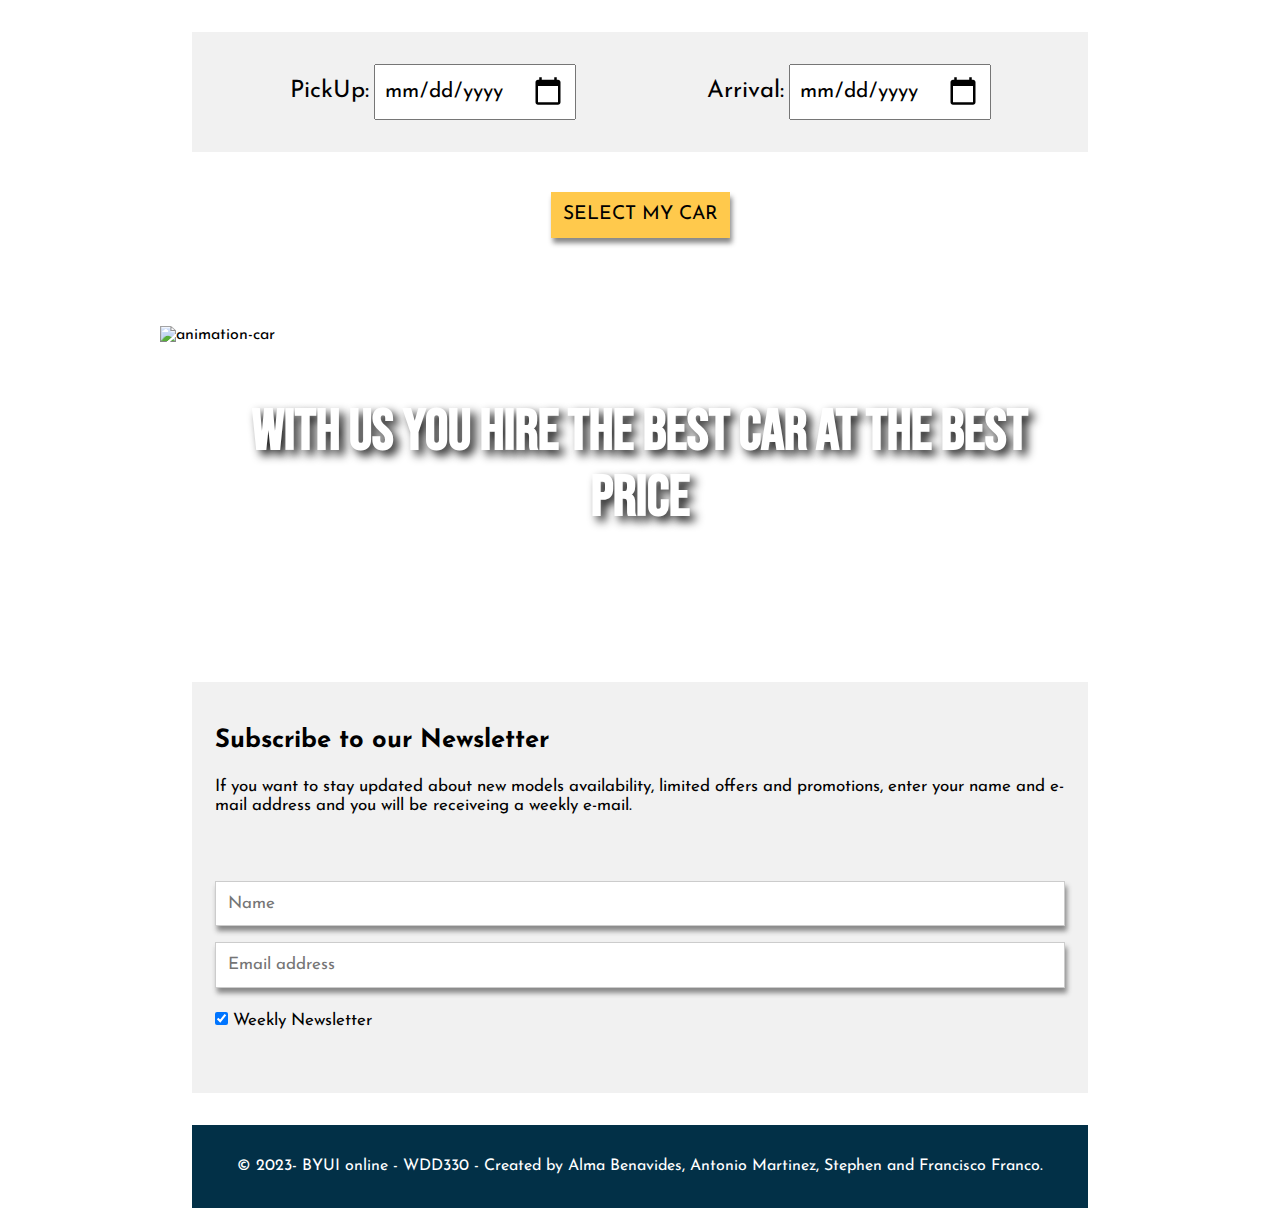
==== index.html @ 82a7524a "initial commit" ====
<!DOCTYPE html>
<html lang="en">
<head>
    <meta charset="UTF-8">
    <meta http-equiv="X-UA-Compatible" content="IE=edge">
    <meta name="viewport" content="width=device-width, initial-scale=1.0">
    <link rel="shortcut icon" href="images/favicon.ico" type="image/x-icon">
    <link rel="stylesheet" href="./css/normalize.css">
    <link rel="stylesheet" href="./css/styles.css">
    <title>Document</title>
</head>
<body class="bodyI">
    <div id="content"></div>

    <script type="module" src="./javascript/index.js"></script>
</body>
<footer>    
    &copy; 2023- BYUI online - WDD330 - Created by Alma Benavides, Antonio Martinez, Stephen and Francisco Franco.
</footer>
</html>
---- css/styles.css ----
@import url('https://fonts.googleapis.com/css2?family=Anton&family=Bebas+Neue&family=Josefin+Sans&family=Kaushan+Script&display=swap');
/* @import url('https://fonts.googleapis.com/css2?family=Source+Sans+Pro&family=Yanone+Kaffeesatz&display=swap'); */

:root {

/* fonts */
--font-body: 'Josefin Sans', sans-serif;
--font-headline: 'Bebas Neue', cursive;
/* colors */
--primary-color: #023047;
--secondary-color: #FFC94C;
--tertiary-color: #E4C79F;
--light-grey: #f1f1f1;
--dark-grey: #3A3A3A;
}

body{
    max-width: 960px;
    margin: 0 auto;
    font-family: var(--font-body);
}

#car-animation {
    width: fit-content;
    animation-name: mianimation;
    animation-duration: 4s;
    animation-delay: 0s;
    position: relative;
    animation-iteration-count: infinite;
    margin-top: 5rem;
    margin-bottom: 0;
}
#car-animation img{
    width: auto;
    height: 150px;
}

  
@keyframes mianimation {
    0% { left:0%; top:0px;}
    50% {left:300px; top:0px;}
    100% {left:65%; top:0px;}
}

.face{
    height: 40px;
}

.heading{
    display: flex;
    justify-content: space-between;
    margin: 2rem;
    margin-top: 0;
    margin-bottom: 0;
    background-color: var(--primary-color);
}

.logo img{
    height: 150px;
    padding: 1rem;
    border-radius: 2rem;
    
}

.media img{
    height: 40px;
    padding: 1rem;
}
.navigation{
    margin: 2rem;
    margin-top: 0;
    padding-top: 0;

}
.navigation img{
    width: 100%;
    height: auto;

}

.grid{
    margin: 2rem;
    display: grid;
    grid-template-columns: 2(1fr);
    grid-template-rows: auto;
    text-align: center;
    background-color: var(--light-grey);
    padding: 2rem;
    font-family: var(--font-body);
}

.grid input[type=date]{
    padding: .5rem;
    font-family: var(--font-body);
    font-size: 1.3rem;
}
.grid label{
    font-size: 1.5rem;
}
.grid input[type=date]::-webkit-calendar-picker-indicator{
    font-size: 2rem;
    cursor: pointer;
}



.pickup{
    grid-column: 1/2;
}
.arrival{
    grid-column: 2/3;
}
.submission{
    margin: 2rem;
    text-align: center;
}
.submission input{
    font-family: var(--font-body);
    font-size: 1.2rem;
}

form {
    border: 3px solid #f1f1f1;
    font-family: var(--font-body);
    margin: 2rem;
  }
  
  .container {
    padding: 20px;
    background-color: var(--light-grey);
    font-family: var(--font-body);
    font-size: 17px;
  }
  
  input[type=text], input[type=submit] {
    width: 100%;
    padding: 12px;
    margin: 8px 0;
    display: inline-block;
    border: 1px solid #ccc;
    box-sizing: border-box;
    font-family: var(--font-body);
    cursor: pointer;
    box-shadow: 2px 5px 5px #888888;

  }
  
  input[type=checkbox] {
    margin-top: 16px;
  }
  
  input[type=submit] {
    background-color: var(--secondary-color);
    color: black;
    border: none;
    width: auto;
  }
  
  input[type=submit]:hover {
    opacity: 0.8;
  }

.slogan{
    text-align: center;
    margin: 2rem;
    margin-bottom: 6rem;
    padding: 1rem;
    font-family: var(--font-headline);
    font-size: 1.8rem;
    background-image: url('https://images.unsplash.com/photo-1563242152-568e5de6f2b8?ixlib=rb-4.0.3&ixid=MnwxMjA3fDB8MHxwaG90by1wYWdlfHx8fGVufDB8fHx8&auto=format&fit=crop&w=1528&q=80');
    background-position: center;
    background-repeat: no-repeat;
    background-size: cover;
    margin-top: 0;
}

.slogan h1{
    color: white;
    text-shadow: 5px 5px 10px rgba(0, 0, 0, 0.9);
}

.animation{
    display: block;
    margin: 2rem;
    text-align: center;
    padding-right: 8rem;
    padding-left: 8rem;
}
.animation img{
    width: 100%;
    height: auto;
    border-radius: 1rem;
}

footer{
    margin: 2rem;
    padding: 2rem;
    background-color: var(--primary-color);
    color: white;
    text-align: center;
    margin-bottom: 0;
}


@media only screen and (max-width : 450px){

    .heading, .navigation{
        margin: 0;

    }
    .grid{
        display: block;
        margin: 0;
        margin-top: 2rem;
    }
    .arrival{
        margin-top: 2rem;
    }

    .media img{
        display: none;
    }

    .slogan{
        margin: 1rem;
    }

    .suscribe, form{
        margin: 0;
    
    }

    #car-animation img{
        height: 90px;
    }
    @keyframes mianimation {
        0% { left:0px; top:0px;}
        50% {left:200px; top:0px;}
        100% {left:100%; top:0px;}
    }

    footer{
        margin: 0;
        margin-top: 2rem;
    }
}
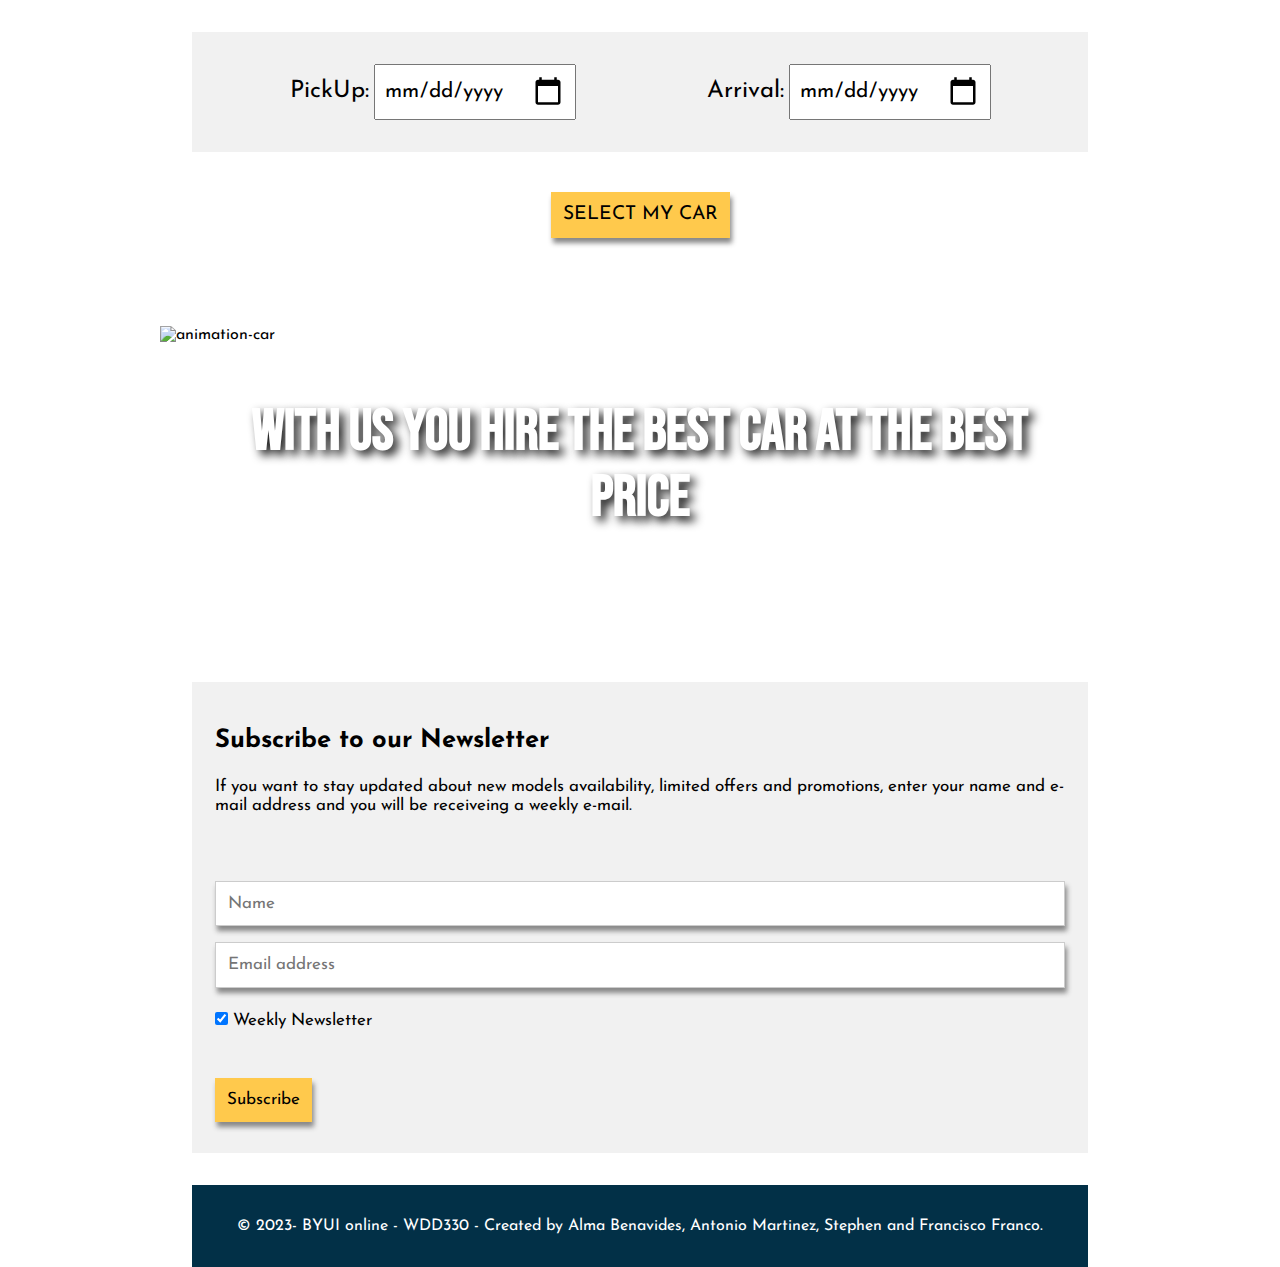
==== commit b6803806: "second commit" ====
--- a/index.html
+++ b/index.html
@@ -9,10 +9,15 @@
     <link rel="stylesheet" href="./css/styles.css">
     <title>Document</title>
 </head>
-<body class="bodyI">
+
+<body onload="getPageContent()">
     <div id="content"></div>
 
+
+
+    <script src="./javascript/pages.js"></script>
     <script type="module" src="./javascript/index.js"></script>
+    
 </body>
 <footer>    
     &copy; 2023- BYUI online - WDD330 - Created by Alma Benavides, Antonio Martinez, Stephen and Francisco Franco.
--- a/css/styles.css
+++ b/css/styles.css
@@ -46,7 +46,7 @@
     height: 40px;
 }
 
-.heading{
+.heading,.sHeader{
     display: flex;
     justify-content: space-between;
     margin: 2rem;
@@ -192,6 +192,13 @@
     border-radius: 1rem;
 }
 
+.thanks{
+    text-align: center;
+    margin: 2rem;
+    margin-top: 4rem;
+    margin-bottom: 10rem;
+}
+
 footer{
     margin: 2rem;
     padding: 2rem;
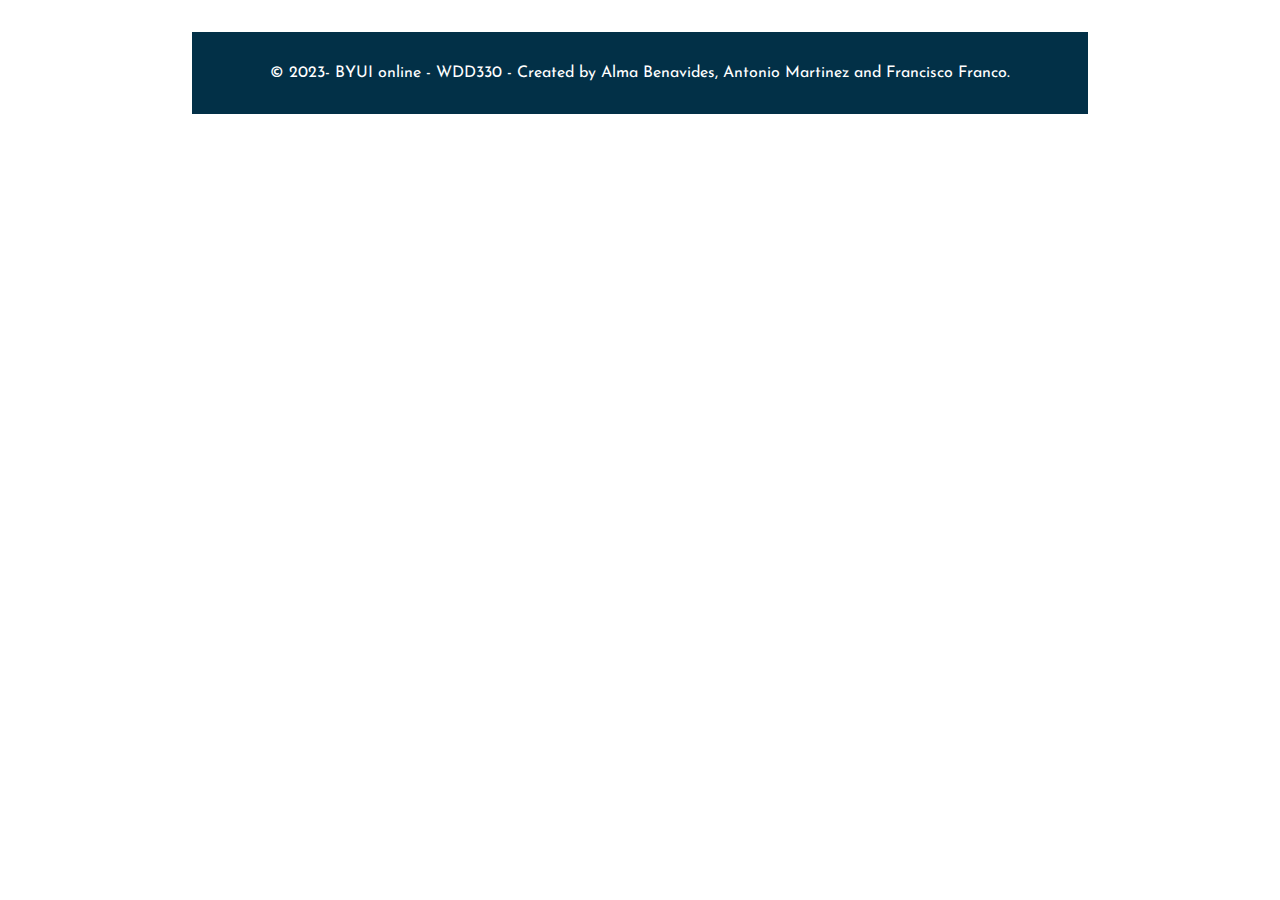
==== commit 2e378102: "checkout and cars page" ====
--- a/index.html
+++ b/index.html
@@ -4,22 +4,18 @@
     <meta charset="UTF-8">
     <meta http-equiv="X-UA-Compatible" content="IE=edge">
     <meta name="viewport" content="width=device-width, initial-scale=1.0">
+    <meta name="description" content="UMC Car Rental Website for Final Project by Team4 in WDD 330">
     <link rel="shortcut icon" href="images/favicon.ico" type="image/x-icon">
     <link rel="stylesheet" href="./css/normalize.css">
     <link rel="stylesheet" href="./css/styles.css">
     <title>Document</title>
 </head>
-
-<body onload="getPageContent()">
+<body class="bodyI">
     <div id="content"></div>
 
-
-
-    <script src="./javascript/pages.js"></script>
     <script type="module" src="./javascript/index.js"></script>
-    
 </body>
 <footer>    
-    &copy; 2023- BYUI online - WDD330 - Created by Alma Benavides, Antonio Martinez, Stephen and Francisco Franco.
+    &copy; 2023- BYUI online - WDD330 - Created by Alma Benavides, Antonio Martinez and Francisco Franco.
 </footer>
 </html>--- a/css/styles.css
+++ b/css/styles.css
@@ -46,7 +46,7 @@
     height: 40px;
 }
 
-.heading,.sHeader{
+.heading{
     display: flex;
     justify-content: space-between;
     margin: 2rem;
@@ -132,7 +132,7 @@
     font-size: 17px;
   }
   
-  input[type=text], input[type=submit] {
+  input[type=text], input[type=submit], input[type=email], input[type=tel], input#cc-number, input#cc-name, input#cc-exp, input#cc-csc{
     width: 100%;
     padding: 12px;
     margin: 8px 0;
@@ -192,13 +192,6 @@
     border-radius: 1rem;
 }
 
-.thanks{
-    text-align: center;
-    margin: 2rem;
-    margin-top: 4rem;
-    margin-bottom: 10rem;
-}
-
 footer{
     margin: 2rem;
     padding: 2rem;
@@ -208,7 +201,36 @@
     margin-bottom: 0;
 }
 
-
+/* CHECKOUT */
+
+.top input, .top textarea, label.top, input#cc-exp, input#cc-csc{
+	font-size: 13px;
+	width: 100%;
+	padding: 16px;
+	border-radius: 4px;
+}
+input#cc-exp, input#cc-csc {margin-left: 1%; width: 20%;}
+fieldset {margin-bottom: 5%;}
+form label.top input:required {border-left: rgb(247, 187, 187) solid 6px;}
+form label.top input:required:valid {border-left: rgb(202, 252, 202) solid 6px;}
+
+/* CARS */
+
+.cards div {
+    display: grid;
+    grid-template: ". logo h2 price" auto 
+                    "input logo p1 price" auto 
+                    "input logo p2 price" auto
+                    ". logo p3 price" auto;
+    grid-template-columns: repeat(4);
+}
+.cards img{
+    width: 30%;
+
+}
+.cards input {
+    width: 40%;
+}
 @media only screen and (max-width : 450px){
 
     .heading, .navigation{
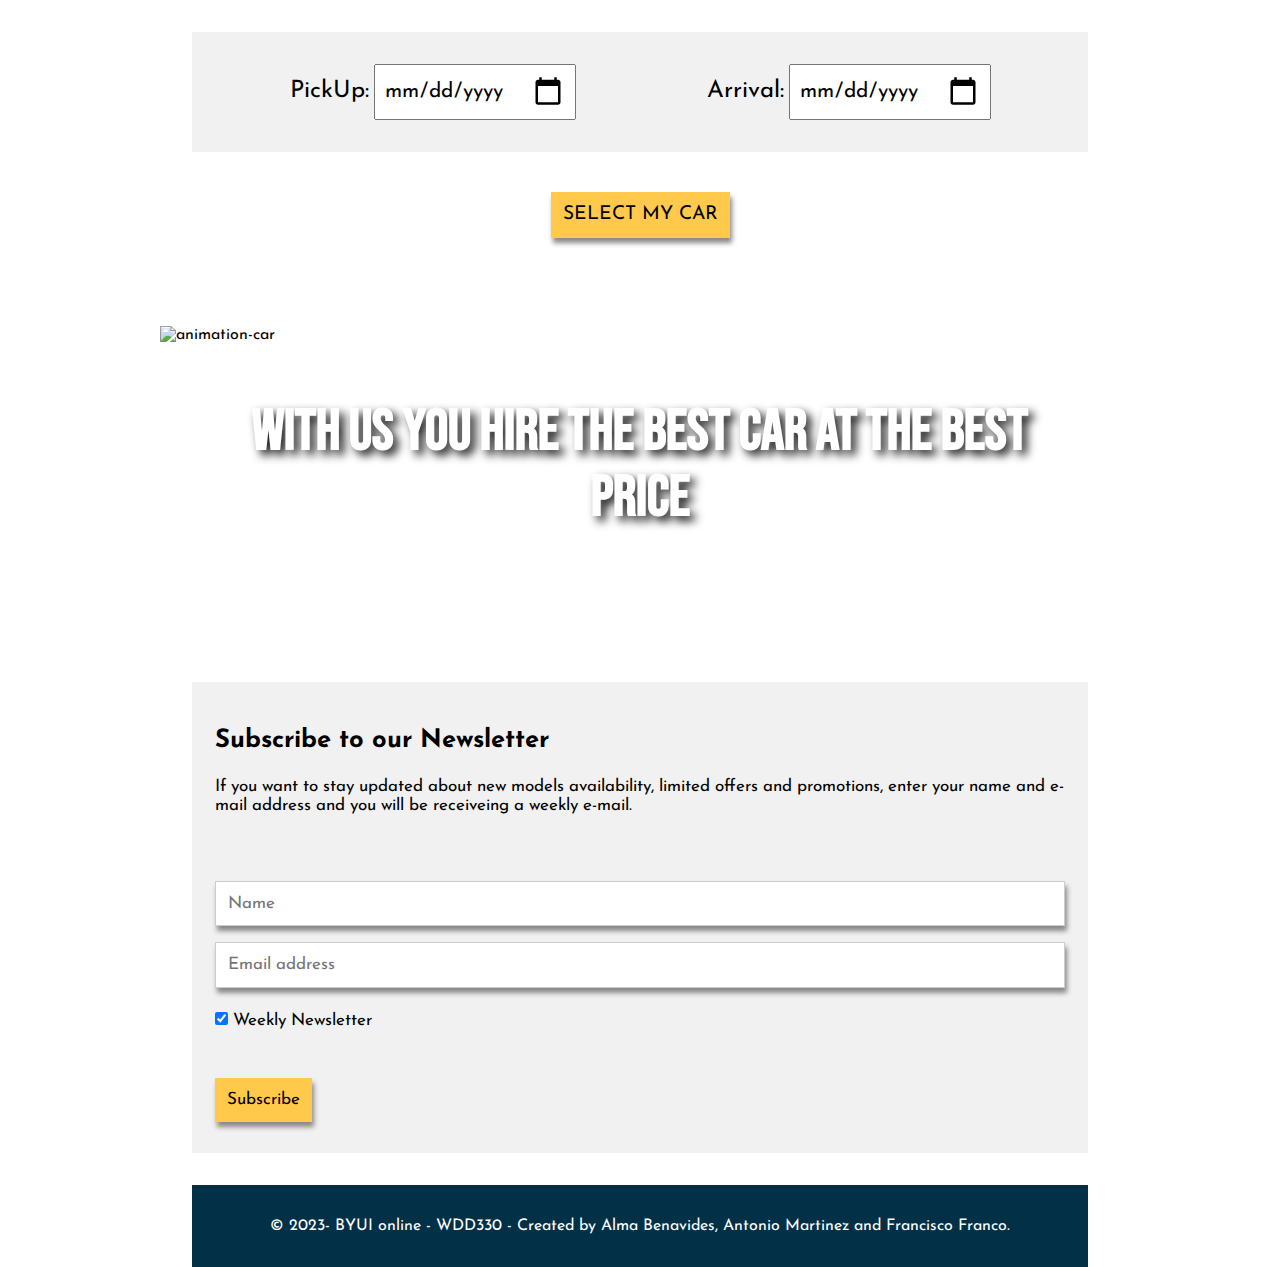
==== commit 6f971581: "checkout and cars pages" ====
--- a/index.html
+++ b/index.html
@@ -10,10 +10,15 @@
     <link rel="stylesheet" href="./css/styles.css">
     <title>Document</title>
 </head>
-<body class="bodyI">
+
+<body onload="getPageContent()">
     <div id="content"></div>
 
+
+
+    <script src="./javascript/pages.js"></script>
     <script type="module" src="./javascript/index.js"></script>
+    
 </body>
 <footer>    
     &copy; 2023- BYUI online - WDD330 - Created by Alma Benavides, Antonio Martinez and Francisco Franco.
--- a/css/styles.css
+++ b/css/styles.css
@@ -46,7 +46,7 @@
     height: 40px;
 }
 
-.heading{
+.heading,.sHeader{
     display: flex;
     justify-content: space-between;
     margin: 2rem;
@@ -132,7 +132,9 @@
     font-size: 17px;
   }
   
-  input[type=text], input[type=submit], input[type=email], input[type=tel], input#cc-number, input#cc-name, input#cc-exp, input#cc-csc{
+  input[type=text], input[type=submit], input[type=email], 
+  input[type=tel], input#cc-number, input#cc-name, 
+  input#cc-exp, input#cc-csc{
     width: 100%;
     padding: 12px;
     margin: 8px 0;
@@ -192,6 +194,13 @@
     border-radius: 1rem;
 }
 
+.thanks{
+    text-align: center;
+    margin: 2rem;
+    margin-top: 4rem;
+    margin-bottom: 10rem;
+}
+
 footer{
     margin: 2rem;
     padding: 2rem;
@@ -200,7 +209,6 @@
     text-align: center;
     margin-bottom: 0;
 }
-
 /* CHECKOUT */
 
 .top input, .top textarea, label.top, input#cc-exp, input#cc-csc{
@@ -231,6 +239,7 @@
 .cards input {
     width: 40%;
 }
+
 @media only screen and (max-width : 450px){
 
     .heading, .navigation{
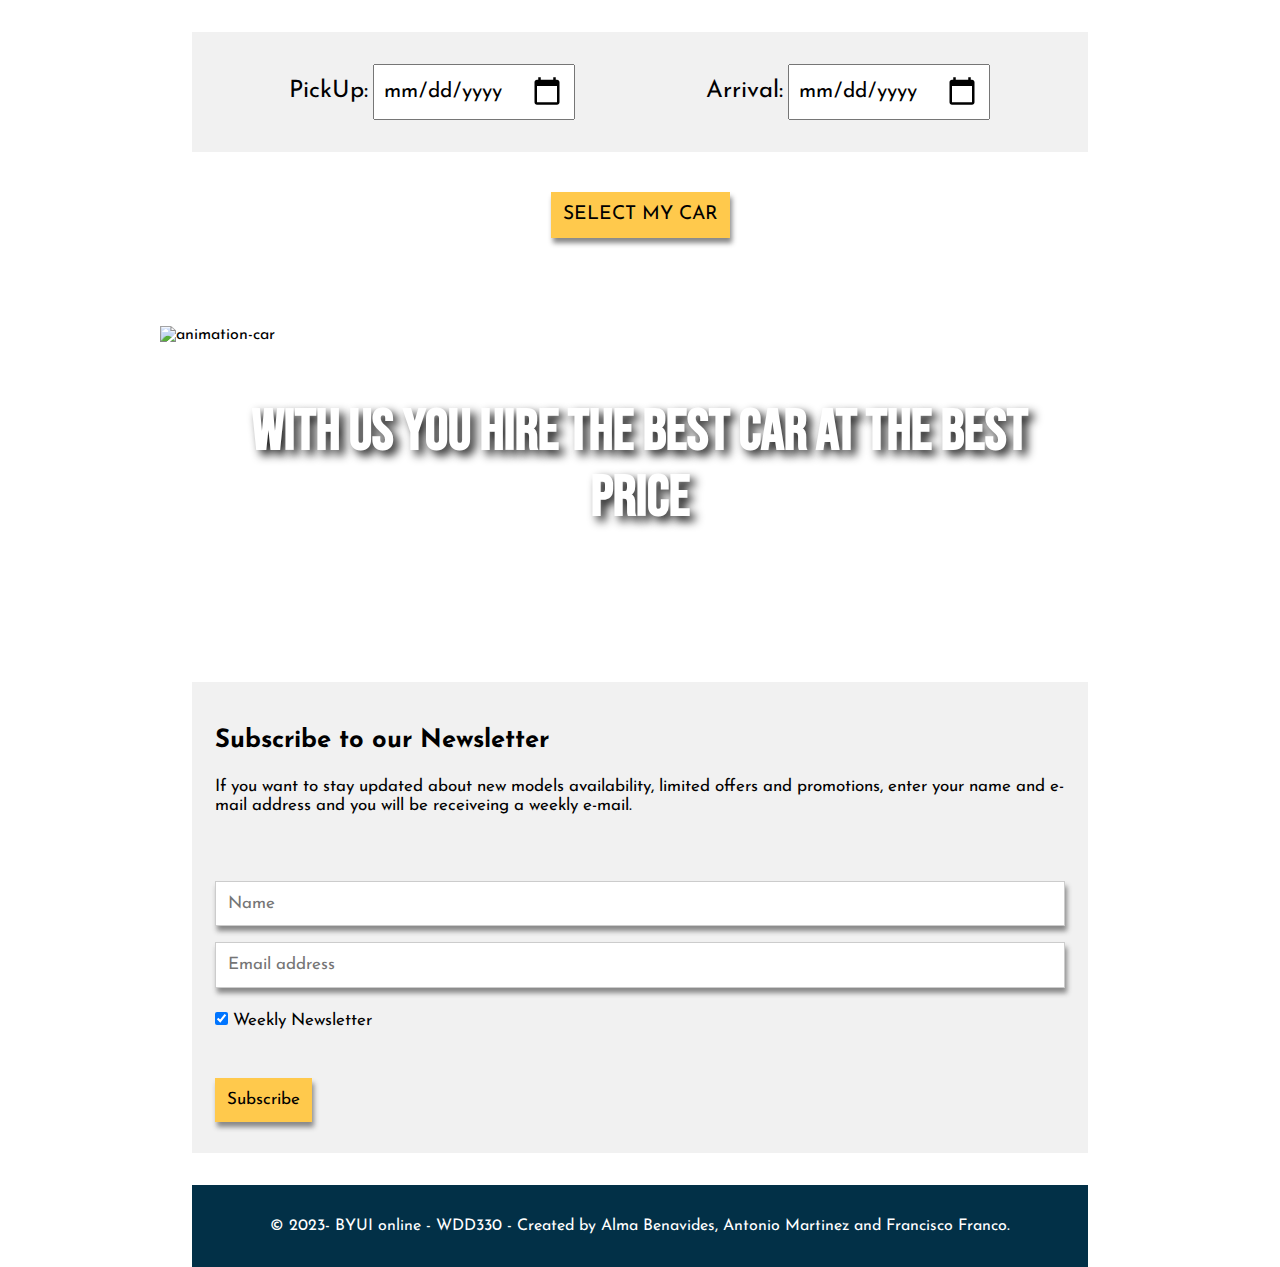
==== commit c776c2c0: "html and css validation" ====
--- a/index.html
+++ b/index.html
@@ -1,26 +1,29 @@
 <!DOCTYPE html>
 <html lang="en">
-<head>
-    <meta charset="UTF-8">
-    <meta http-equiv="X-UA-Compatible" content="IE=edge">
-    <meta name="viewport" content="width=device-width, initial-scale=1.0">
-    <meta name="description" content="UMC Car Rental Website for Final Project by Team4 in WDD 330">
-    <link rel="shortcut icon" href="images/favicon.ico" type="image/x-icon">
-    <link rel="stylesheet" href="./css/normalize.css">
-    <link rel="stylesheet" href="./css/styles.css">
+  <head>
+    <meta charset="UTF-8" />
+    <meta http-equiv="X-UA-Compatible" content="IE=edge" />
+    <meta name="viewport" content="width=device-width, initial-scale=1.0" />
+    <meta
+      name="description"
+      content="UMC Car Rental Website for Final Project by Team4 in WDD 330"
+    />
+    <link rel="shortcut icon" href="images/favicon.ico" type="image/x-icon" />
+    <link rel="stylesheet" href="./css/normalize.css" />
+    <link rel="stylesheet" href="./css/styles.css" />
+
     <title>Document</title>
-</head>
+  </head>
 
-<body onload="getPageContent()">
+  <body onload="getPageContent()">
     <div id="content"></div>
-
-
 
     <script src="./javascript/pages.js"></script>
     <script type="module" src="./javascript/index.js"></script>
-    
-</body>
-<footer>    
-    &copy; 2023- BYUI online - WDD330 - Created by Alma Benavides, Antonio Martinez and Francisco Franco.
-</footer>
-</html>+    <!--<script src="./javascript/cars.js">-->
+  <footer>
+    &copy; 2023- BYUI online - WDD330 - Created by Alma Benavides, Antonio
+    Martinez and Francisco Franco.
+  </footer>    
+  </body>
+</html>
--- a/css/styles.css
+++ b/css/styles.css
@@ -1,284 +1,408 @@
-@import url('https://fonts.googleapis.com/css2?family=Anton&family=Bebas+Neue&family=Josefin+Sans&family=Kaushan+Script&display=swap');
+@import url("https://fonts.googleapis.com/css2?family=Anton&family=Bebas+Neue&family=Josefin+Sans&family=Kaushan+Script&display=swap");
 /* @import url('https://fonts.googleapis.com/css2?family=Source+Sans+Pro&family=Yanone+Kaffeesatz&display=swap'); */
 
 :root {
-
-/* fonts */
---font-body: 'Josefin Sans', sans-serif;
---font-headline: 'Bebas Neue', cursive;
-/* colors */
---primary-color: #023047;
---secondary-color: #FFC94C;
---tertiary-color: #E4C79F;
---light-grey: #f1f1f1;
---dark-grey: #3A3A3A;
-}
-
-body{
-    max-width: 960px;
-    margin: 0 auto;
-    font-family: var(--font-body);
+  /* fonts */
+  --font-body: "Josefin Sans", sans-serif;
+  --font-headline: "Bebas Neue", cursive;
+  /* colors */
+  --primary-color: #023047;
+  --secondary-color: #ffc94c;
+  --tertiary-color: #e4c79f;
+  --light-grey: #f1f1f1;
+  --dark-grey: #3a3a3a;
+}
+
+body {
+  max-width: 960px;
+  margin: 0 auto;
+  font-family: var(--font-body);
 }
 
 #car-animation {
-    width: fit-content;
-    animation-name: mianimation;
-    animation-duration: 4s;
-    animation-delay: 0s;
-    position: relative;
-    animation-iteration-count: infinite;
-    margin-top: 5rem;
-    margin-bottom: 0;
-}
-#car-animation img{
-    width: auto;
-    height: 150px;
-}
-
-  
+  width: fit-content;
+  animation-name: mianimation;
+  animation-duration: 4s;
+  animation-delay: 0s;
+  position: relative;
+  animation-iteration-count: infinite;
+  margin-top: 5rem;
+  margin-bottom: 0;
+}
+#car-animation img {
+  width: auto;
+  height: 150px;
+}
+
 @keyframes mianimation {
-    0% { left:0%; top:0px;}
-    50% {left:300px; top:0px;}
-    100% {left:65%; top:0px;}
-}
-
-.face{
-    height: 40px;
-}
-
-.heading,.sHeader{
-    display: flex;
-    justify-content: space-between;
-    margin: 2rem;
-    margin-top: 0;
-    margin-bottom: 0;
-    background-color: var(--primary-color);
-}
-
-.logo img{
-    height: 150px;
-    padding: 1rem;
-    border-radius: 2rem;
-    
-}
-
-.media img{
-    height: 40px;
-    padding: 1rem;
-}
-.navigation{
-    margin: 2rem;
-    margin-top: 0;
-    padding-top: 0;
-
-}
-.navigation img{
-    width: 100%;
-    height: auto;
-
-}
-
-.grid{
-    margin: 2rem;
-    display: grid;
-    grid-template-columns: 2(1fr);
-    grid-template-rows: auto;
-    text-align: center;
-    background-color: var(--light-grey);
-    padding: 2rem;
-    font-family: var(--font-body);
-}
-
-.grid input[type=date]{
-    padding: .5rem;
-    font-family: var(--font-body);
-    font-size: 1.3rem;
-}
-.grid label{
-    font-size: 1.5rem;
-}
-.grid input[type=date]::-webkit-calendar-picker-indicator{
-    font-size: 2rem;
-    cursor: pointer;
-}
-
-
-
-.pickup{
-    grid-column: 1/2;
-}
-.arrival{
-    grid-column: 2/3;
-}
-.submission{
-    margin: 2rem;
-    text-align: center;
-}
-.submission input{
-    font-family: var(--font-body);
-    font-size: 1.2rem;
+  0% {
+    left: 0%;
+    top: 0px;
+  }
+  50% {
+    left: 300px;
+    top: 0px;
+  }
+  100% {
+    left: 65%;
+    top: 0px;
+  }
+}
+
+.face {
+  height: 40px;
+}
+
+.heading,
+.sHeader {
+  display: flex;
+  justify-content: space-between;
+  margin: 2rem;
+  margin-top: 0;
+  margin-bottom: 0;
+  background-color: var(--primary-color);
+}
+
+.logo img {
+  height: 150px;
+  padding: 1rem;
+  border-radius: 2rem;
+}
+
+.media img {
+  height: 40px;
+  padding: 1rem;
+}
+.navigation {
+  margin: 2rem;
+  margin-top: 0;
+  padding-top: 0;
+}
+.navigation img {
+  width: 100%;
+  height: auto;
+}
+
+.grid {
+  margin: 2rem;
+  display: grid;
+  grid-template-columns: repeat(2, 1fr);
+  text-align: center;
+  background-color: var(--light-grey);
+  padding: 2rem;
+  font-family: var(--font-body);
+}
+
+.grid input[type="date"] {
+  padding: 0.5rem;
+  font-family: var(--font-body);
+  font-size: 1.3rem;
+}
+.grid label {
+  font-size: 1.5rem;
+}
+.grid input[type="date"]::-webkit-calendar-picker-indicator {
+  font-size: 2rem;
+  cursor: pointer;
+}
+
+.pickup {
+  grid-column: 1/2;
+}
+.arrival {
+  grid-column: 2/3;
+}
+.submission {
+  margin: 2rem;
+  text-align: center;
+}
+.submission input {
+  font-family: var(--font-body);
+  font-size: 1.2rem;
 }
 
 form {
-    border: 3px solid #f1f1f1;
-    font-family: var(--font-body);
-    margin: 2rem;
-  }
-  
-  .container {
-    padding: 20px;
-    background-color: var(--light-grey);
-    font-family: var(--font-body);
-    font-size: 17px;
-  }
-  
-  input[type=text], input[type=submit], input[type=email], 
-  input[type=tel], input#cc-number, input#cc-name, 
-  input#cc-exp, input#cc-csc{
-    width: 100%;
-    padding: 12px;
-    margin: 8px 0;
-    display: inline-block;
-    border: 1px solid #ccc;
-    box-sizing: border-box;
-    font-family: var(--font-body);
-    cursor: pointer;
-    box-shadow: 2px 5px 5px #888888;
-
-  }
-  
-  input[type=checkbox] {
-    margin-top: 16px;
-  }
-  
-  input[type=submit] {
-    background-color: var(--secondary-color);
-    color: black;
-    border: none;
-    width: auto;
-  }
-  
-  input[type=submit]:hover {
-    opacity: 0.8;
-  }
-
-.slogan{
-    text-align: center;
-    margin: 2rem;
-    margin-bottom: 6rem;
-    padding: 1rem;
-    font-family: var(--font-headline);
-    font-size: 1.8rem;
-    background-image: url('https://images.unsplash.com/photo-1563242152-568e5de6f2b8?ixlib=rb-4.0.3&ixid=MnwxMjA3fDB8MHxwaG90by1wYWdlfHx8fGVufDB8fHx8&auto=format&fit=crop&w=1528&q=80');
-    background-position: center;
-    background-repeat: no-repeat;
-    background-size: cover;
-    margin-top: 0;
-}
-
-.slogan h1{
-    color: white;
-    text-shadow: 5px 5px 10px rgba(0, 0, 0, 0.9);
-}
-
-.animation{
+  border: 3px solid #f1f1f1;
+  font-family: var(--font-body);
+  margin: 2rem;
+}
+
+.container {
+  padding: 20px;
+  background-color: var(--light-grey);
+  font-family: var(--font-body);
+  font-size: 17px;
+}
+
+input[type="text"],
+input[type="submit"],
+input[type="email"],
+input[type="tel"],
+input#cc-number,
+input#cc-name,
+input#cc-exp,
+input#cc-csc,
+#checkoutButton {
+  width: 100%;
+  padding: 12px;
+  margin: 8px 0;
+  display: inline-block;
+  border: 1px solid #ccc;
+  box-sizing: border-box;
+  font-family: var(--font-body);
+  cursor: pointer;
+  box-shadow: 2px 5px 5px #888888;
+}
+
+input[type="checkbox"] {
+  margin-top: 16px;
+}
+
+input[type="submit"], #checkoutButton {
+  background-color: var(--secondary-color);
+  color: black;
+  border: none;
+  width: auto;
+}
+
+input[type="submit"]:hover, #checkoutButton:hover {
+  opacity: 0.8;
+}
+
+.slogan {
+  text-align: center;
+  margin: 2rem;
+  margin-bottom: 6rem;
+  padding: 1rem;
+  font-family: var(--font-headline);
+  font-size: 1.8rem;
+  background-image: url("https://images.unsplash.com/photo-1563242152-568e5de6f2b8?ixlib=rb-4.0.3&ixid=MnwxMjA3fDB8MHxwaG90by1wYWdlfHx8fGVufDB8fHx8&auto=format&fit=crop&w=1528&q=80");
+  background-position: center;
+  background-repeat: no-repeat;
+  background-size: cover;
+  margin-top: 0;
+}
+
+.slogan h1 {
+  color: white;
+  text-shadow: 5px 5px 10px rgba(0, 0, 0, 0.9);
+}
+
+.animation {
+  display: block;
+  margin: 2rem;
+  text-align: center;
+  padding-right: 8rem;
+  padding-left: 8rem;
+}
+.animation img {
+  width: 100%;
+  height: auto;
+  border-radius: 1rem;
+}
+
+.thanks {
+  text-align: center;
+  margin: 2rem;
+  margin-top: 4rem;
+  margin-bottom: 10rem;
+}
+
+footer {
+  margin: 2rem;
+  padding: 2rem;
+  background-color: var(--primary-color);
+  color: white;
+  text-align: center;
+  margin-bottom: 0;
+}
+/* CHECKOUT */
+
+form.checkout-form{padding: 5%;}
+.top input,
+.top textarea,
+label.top,
+input#cc-exp,
+input#cc-csc {
+  font-size: 13px;
+  width: 100%;
+  padding: 16px;
+  border-radius: 4px;
+}
+input#cc-exp,
+input#cc-csc {
+  margin-left: 1%;
+  width: 20%;
+}
+fieldset {
+  margin-bottom: 5%;
+}
+form label.top input:required {
+  border-left: rgb(247, 187, 187) solid 6px;
+}
+form label.top input:required:valid {
+  border-left: rgb(202, 252, 202) solid 6px;
+}
+#checkoutButton{
+    text-decoration: none;
+}
+
+/* CARS */
+
+.cars-div h1{
+    margin:6% 3% 0%; 
+    font-size: 17px;}
+.cards .card {
+  background-color: var(--light-grey);
+  border-radius: 4px;
+  display: grid;
+  grid-template-columns: repeat(4, auto);
+  grid-template-rows: repeat(4, auto);
+  margin: 3%;
+  padding: 3%;
+  box-shadow: 0 3px 6px rgba(25, 32, 36, 0.16);
+}
+.cards p {
+  margin: 0;
+}
+.cards #check {
+  width: 100%;
+  grid-column: 1;
+  grid-row: 4/5;
+}
+.cards img {
+  width: 50%;
+  min-width: 70px;
+  margin: auto;
+  padding: 0;
+  grid-column: 2;
+  grid-row: 1/5;
+  justify-content: center;
+  justify-items: center;
+  align-items: center;
+  align-content: center;
+}
+.cards h2 {
+  grid-column: 3;
+  grid-row: 1/2;
+}
+.cards .capacity {
+  grid-column: 3;
+  grid-row: 2/3;
+}
+.cards .doors {
+  grid-column: 3;
+  grid-row: 3/4;
+}
+.cards .carInfo {
+  grid-column: 3;
+  grid-row: 4/5;
+}
+.cards .price {
+  text-align: center;
+  padding: 0 15%;
+  grid-column: 5;
+  grid-row: 4/5;
+  color: var(--primary-color);
+}
+.separator {
+  grid-column: 1/4;
+  grid-row: 7;
+  border-top: 1px solid #d1d1d1;
+  margin-top: 2%;
+}
+hr {
+  height: 90%;
+  background-color: #d1d1d1;
+  grid-column: 4;
+  grid-row: 1/5;
+  margin: 10px;
+}
+
+@media only screen and (max-width: 450px) {
+  .heading,
+  .navigation {
+    margin: 0;
+  }
+  .grid {
     display: block;
-    margin: 2rem;
-    text-align: center;
-    padding-right: 8rem;
-    padding-left: 8rem;
-}
-.animation img{
-    width: 100%;
-    height: auto;
-    border-radius: 1rem;
-}
-
-.thanks{
-    text-align: center;
-    margin: 2rem;
-    margin-top: 4rem;
-    margin-bottom: 10rem;
-}
-
-footer{
-    margin: 2rem;
-    padding: 2rem;
-    background-color: var(--primary-color);
-    color: white;
-    text-align: center;
-    margin-bottom: 0;
-}
-/* CHECKOUT */
-
-.top input, .top textarea, label.top, input#cc-exp, input#cc-csc{
-	font-size: 13px;
-	width: 100%;
-	padding: 16px;
-	border-radius: 4px;
-}
-input#cc-exp, input#cc-csc {margin-left: 1%; width: 20%;}
-fieldset {margin-bottom: 5%;}
-form label.top input:required {border-left: rgb(247, 187, 187) solid 6px;}
-form label.top input:required:valid {border-left: rgb(202, 252, 202) solid 6px;}
-
-/* CARS */
-
-.cards div {
-    display: grid;
-    grid-template: ". logo h2 price" auto 
-                    "input logo p1 price" auto 
-                    "input logo p2 price" auto
-                    ". logo p3 price" auto;
-    grid-template-columns: repeat(4);
-}
-.cards img{
-    width: 30%;
-
-}
-.cards input {
-    width: 40%;
-}
-
-@media only screen and (max-width : 450px){
-
-    .heading, .navigation{
-        margin: 0;
-
+    margin: 0;
+    margin-top: 2rem;
+  }
+  .arrival {
+    margin-top: 2rem;
+  }
+
+  .media img {
+    display: none;
+  }
+
+  .slogan {
+    margin: 1rem;
+  }
+
+  .suscribe,
+  form {
+    margin: 0;
+  }
+
+  #car-animation img {
+    height: 90px;
+  }
+  @keyframes mianimation {
+    0% {
+      left: 0px;
+      top: 0px;
     }
-    .grid{
-        display: block;
-        margin: 0;
-        margin-top: 2rem;
+    50% {
+      left: 200px;
+      top: 0px;
     }
-    .arrival{
-        margin-top: 2rem;
+    100% {
+      left: 100%;
+      top: 0px;
     }
-
-    .media img{
-        display: none;
-    }
-
-    .slogan{
-        margin: 1rem;
-    }
-
-    .suscribe, form{
-        margin: 0;
-    
-    }
-
-    #car-animation img{
-        height: 90px;
-    }
-    @keyframes mianimation {
-        0% { left:0px; top:0px;}
-        50% {left:200px; top:0px;}
-        100% {left:100%; top:0px;}
-    }
-
-    footer{
-        margin: 0;
-        margin-top: 2rem;
-    }
-}+  }
+
+  footer {
+    margin: 0;
+    margin-top: 2rem;
+  }
+  .cards .capacity,
+  .cards .doors,
+  .cards .carInfo,
+  .card .brand {
+    grid-column: 4;
+    padding-left: 12%;
+  }
+  .cards .price {
+    grid-column: 4;
+    grid-row: 7;
+    padding-top: 10%;
+  }
+  hr {
+    height: 100%;
+    grid-column: 3;
+    margin: 0;
+  }
+}
+
+/*CHECKOUT BUTTON*/
+.buttonArea {
+  display: flex;
+  justify-content: center;
+  align-items: center;
+}
+/*--THANK YOU--*/
+
+.thankyou__div {
+  display: flex;
+  flex-direction: column;
+  justify-content: center;
+  align-items: center;
+}
+
+.thankyou__h1 {
+  font-size: 5rem;
+  font-weight: 800;
+}
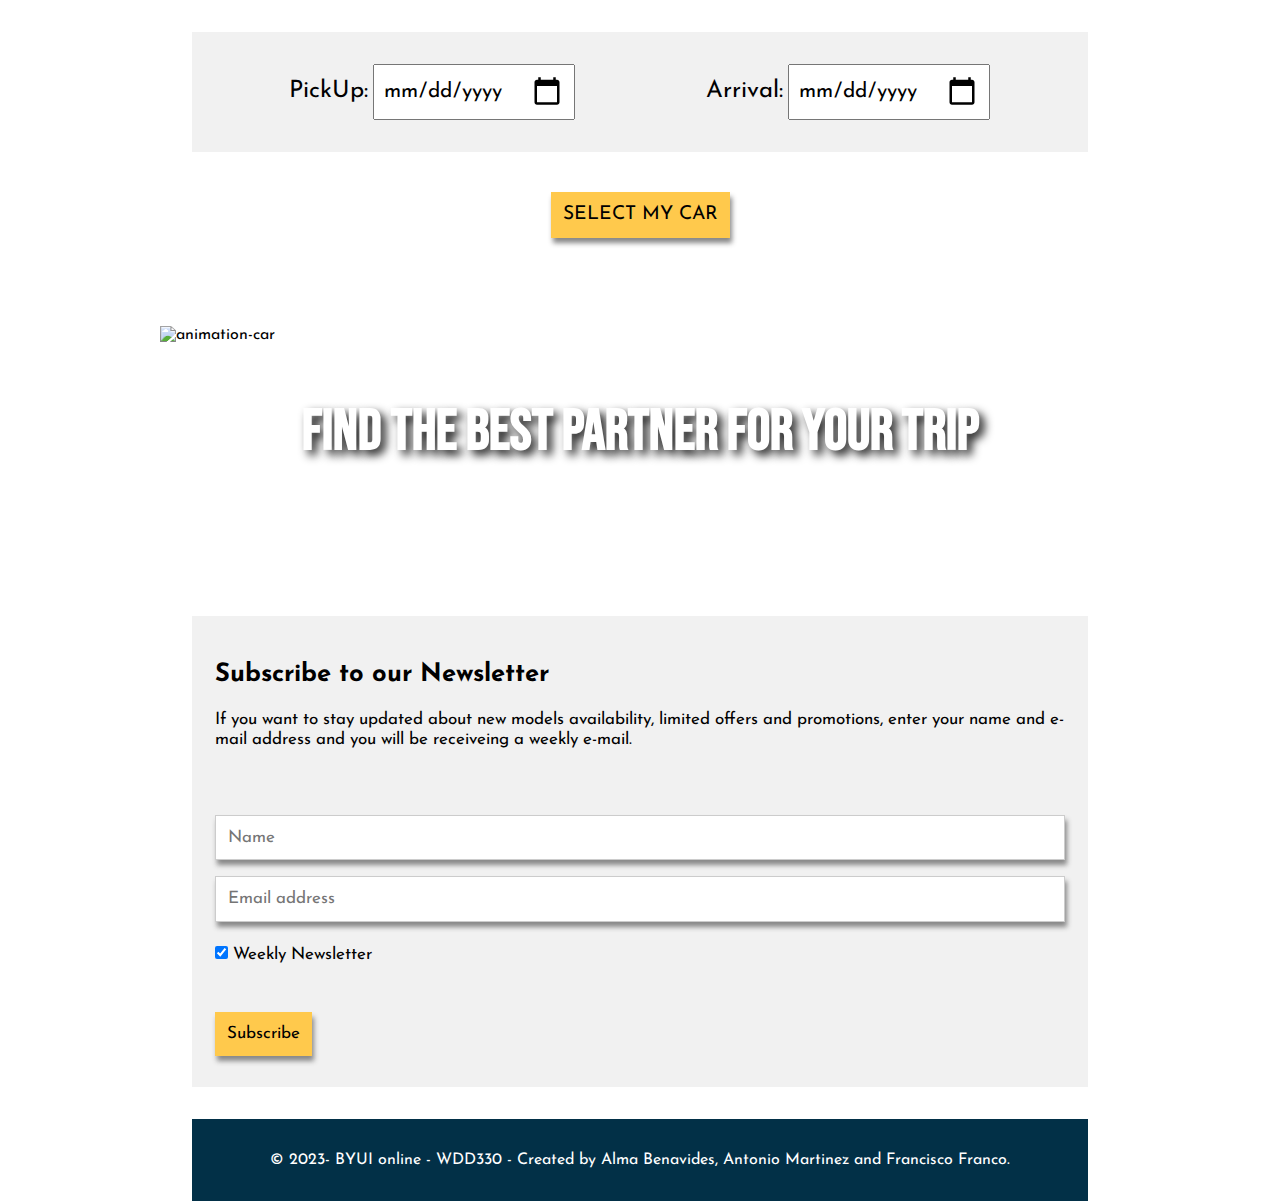
==== commit 7bcbae5f: "title changed" ====
--- a/index.html
+++ b/index.html
@@ -11,8 +11,7 @@
     <link rel="shortcut icon" href="images/favicon.ico" type="image/x-icon" />
     <link rel="stylesheet" href="./css/normalize.css" />
     <link rel="stylesheet" href="./css/styles.css" />
-
-    <title>Document</title>
+    <title>UMC Car Rentals</title>
   </head>
 
   <body onload="getPageContent()">
